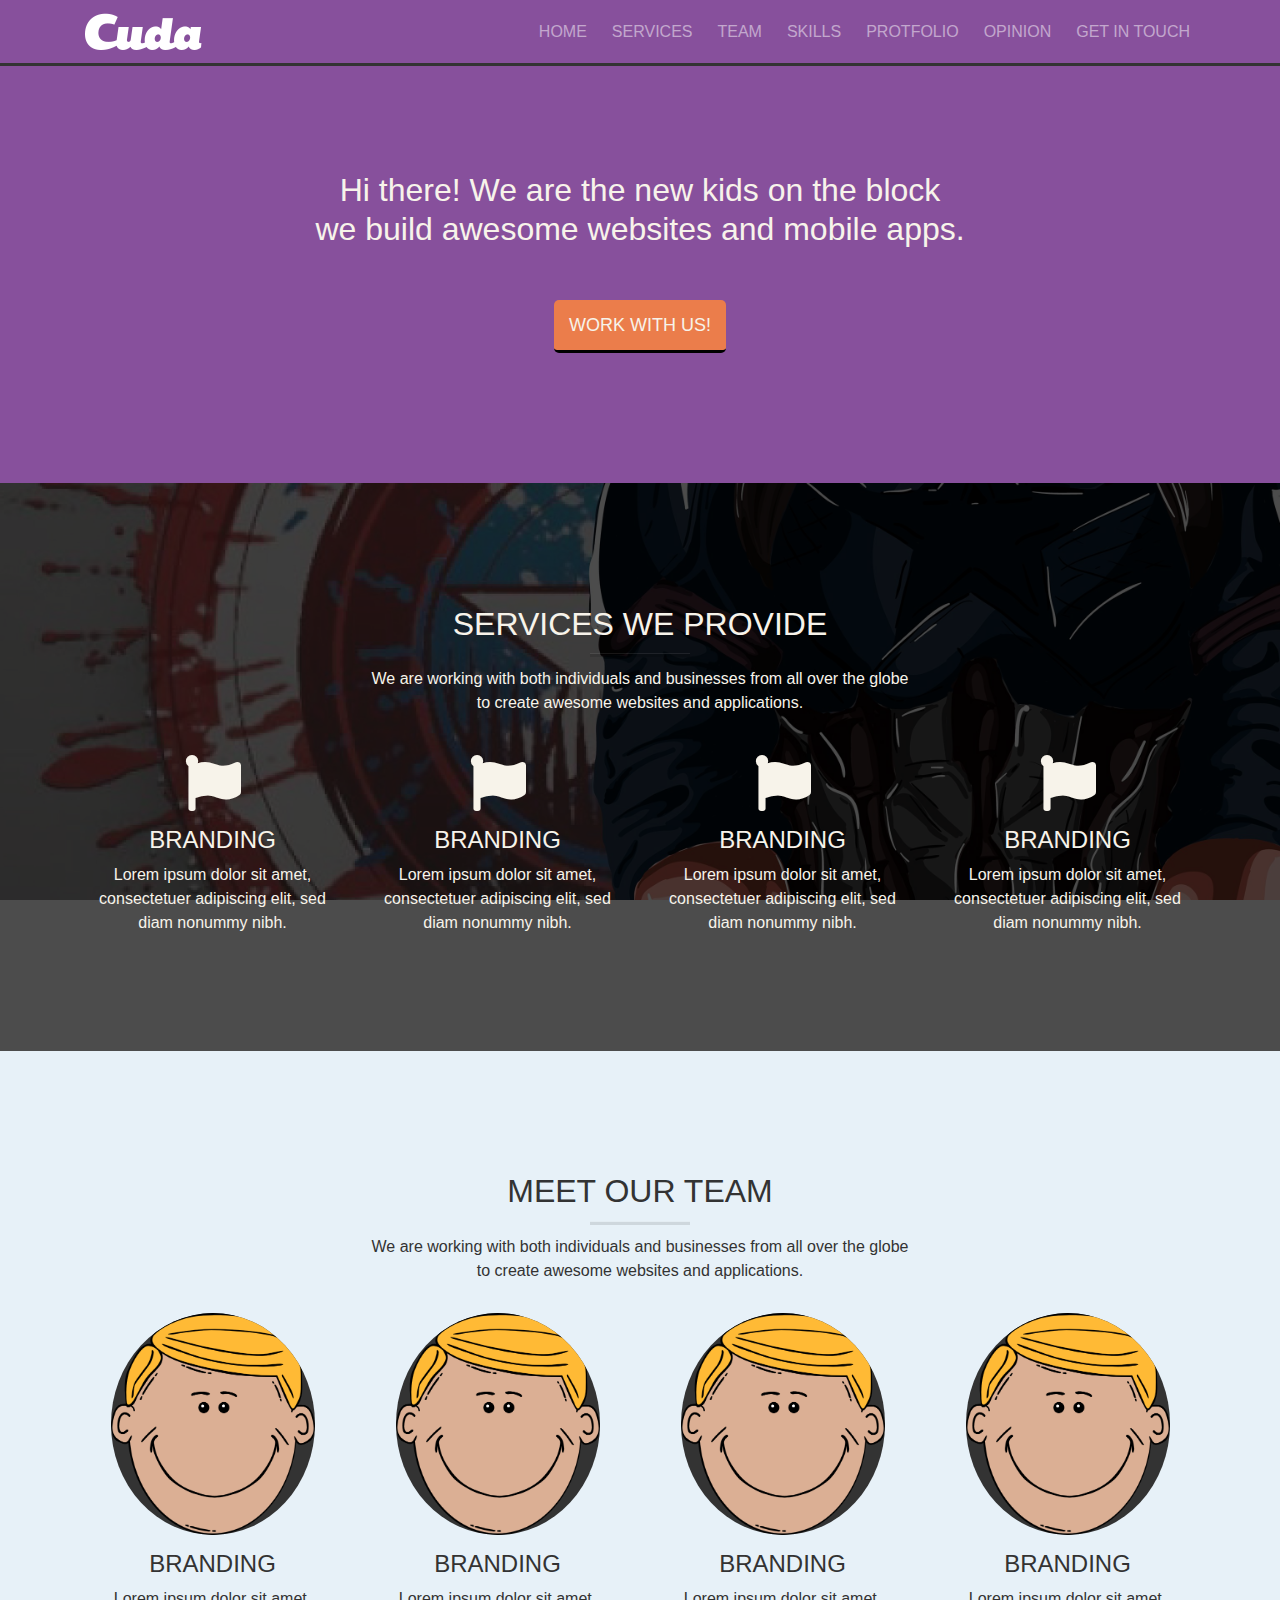
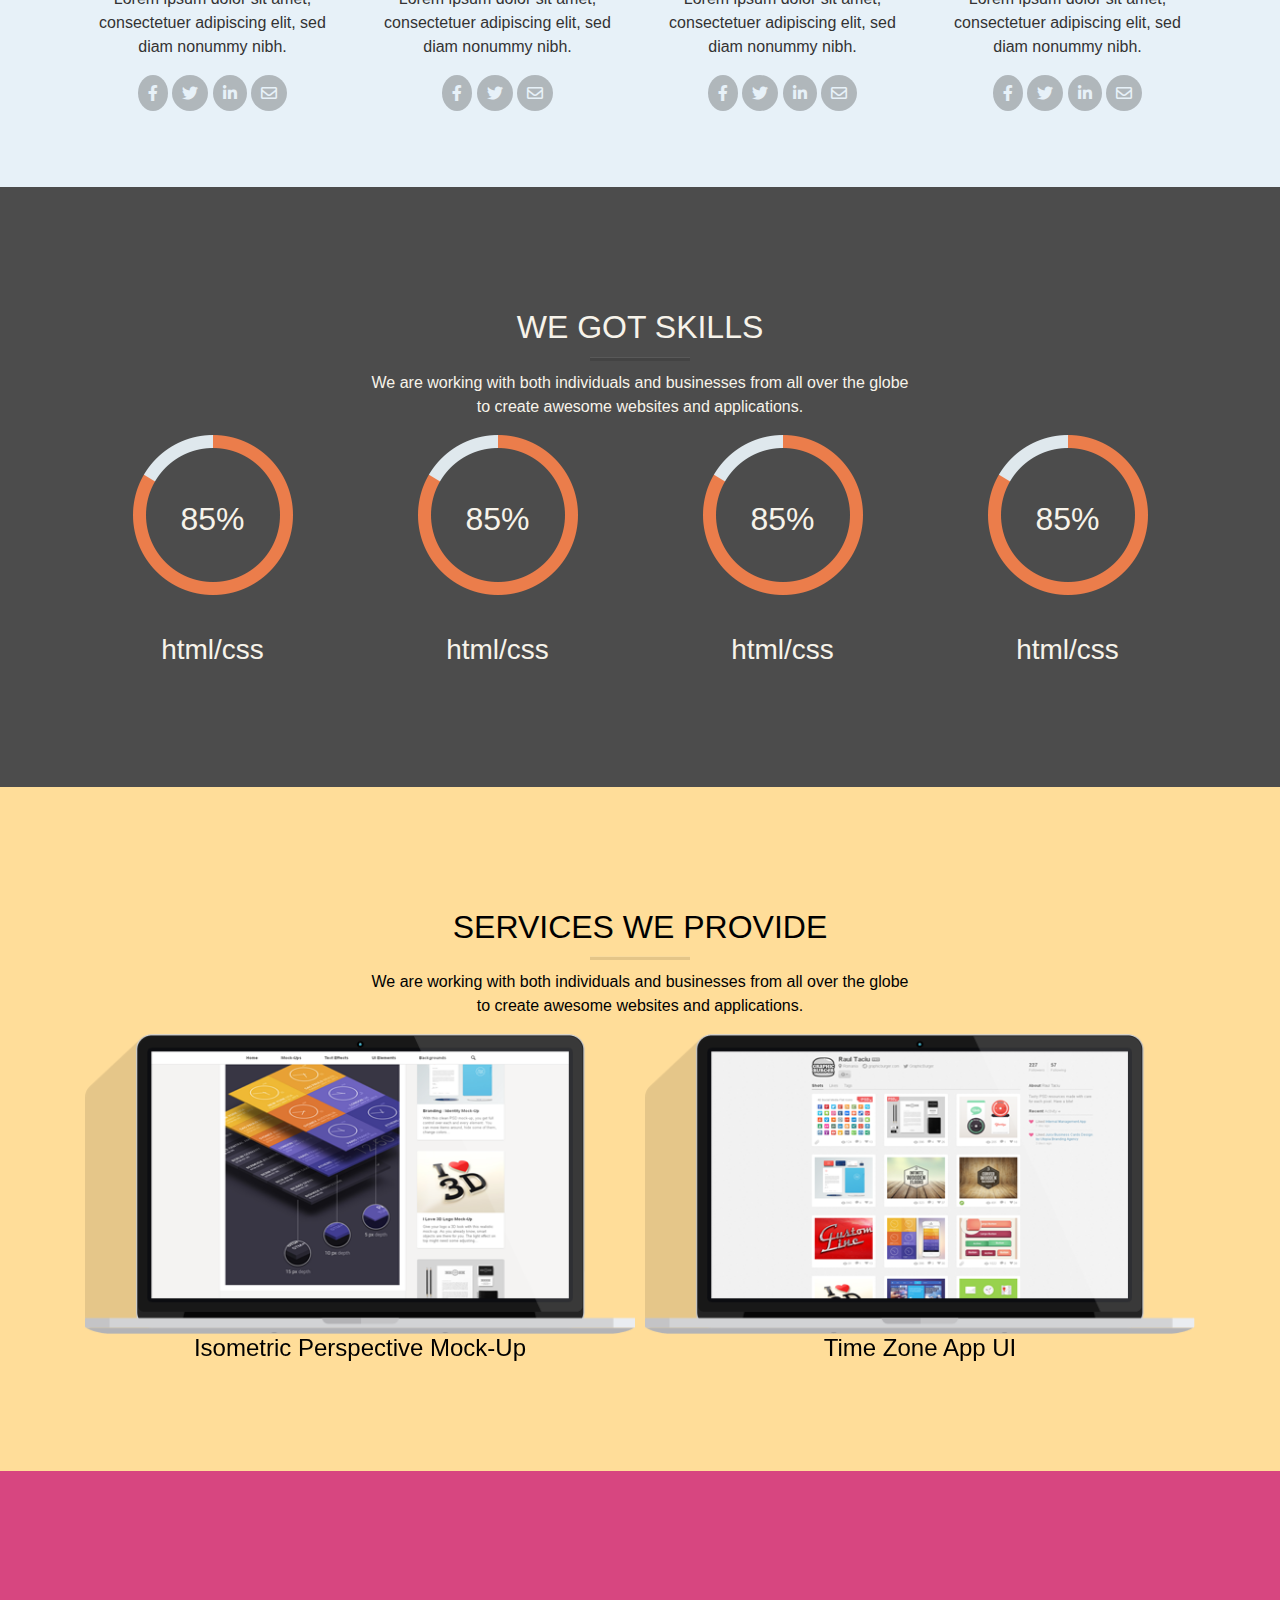
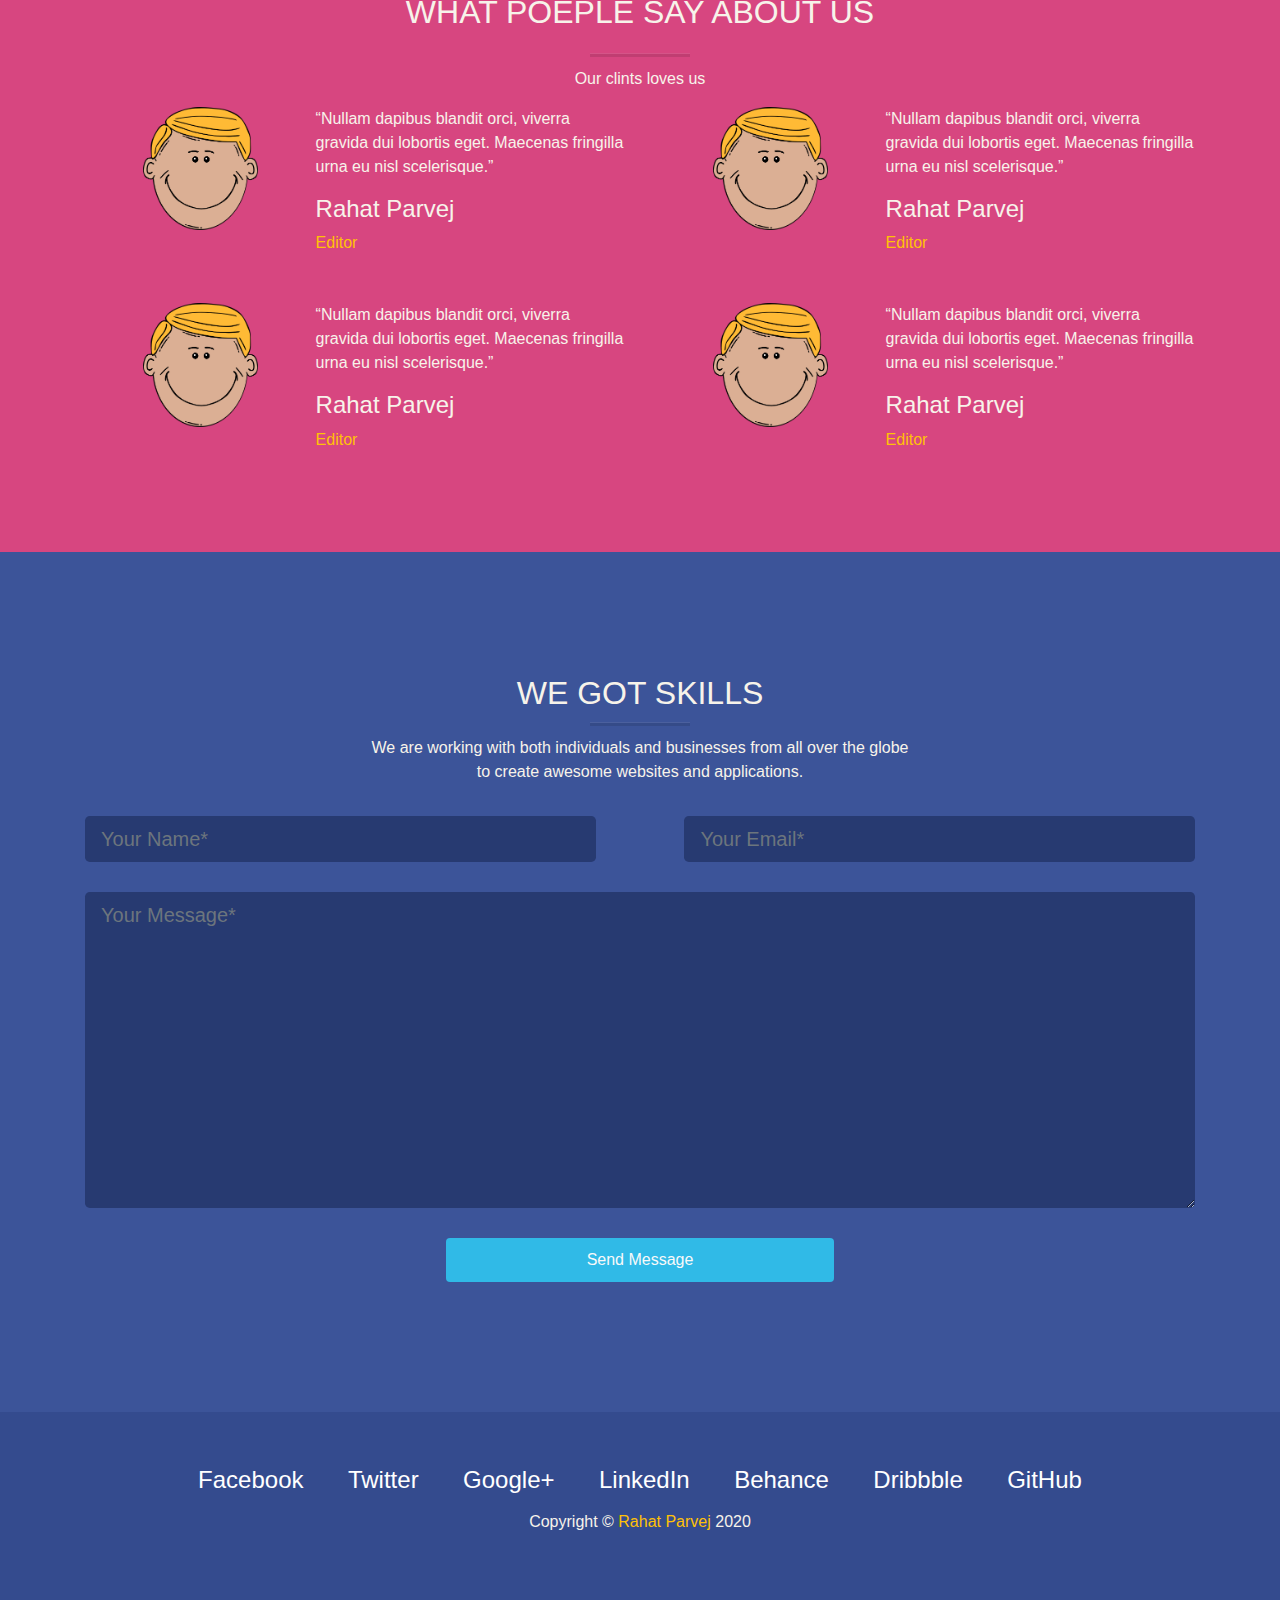
==== class12/index.html @ 1e5e5488 "Add files via upload" ====
<!doctype html>
<html class="no-js" lang="">

<head>
  <meta charset="utf-8">
  <title>Singel Page Protfolio</title>
  <meta name="description" content="">
  <meta name="viewport" content="width=device-width, initial-scale=1">

  <meta property="og:title" content="">
  <meta property="og:type" content="">
  <meta property="og:url" content="">
  <meta property="og:image" content="">

  <link rel="manifest" href="site.webmanifest">
  <link rel="apple-touch-icon" href="icon.png">
  <!-- Place favicon.ico in the root directory -->
  <link rel="shortcut icon" href="favicon.ico" type="image/x-icon">


  <link rel="stylesheet" href="css/bootstrap.min.css">
  <link rel="stylesheet" href="css/normalize.css">
  <link rel="stylesheet" href="css/all.min.css">
  <link rel="stylesheet" href="css/navbar-fixed.css">
  <link rel="stylesheet" href="css/owl.carousel.min.css">
  <link rel="stylesheet" href="css/owl.theme.default.min.css">
  <link rel="stylesheet" href="css/main.css">

  <meta name="theme-color" content="#fafafa">
</head>

<body>

  <nav class="navbar navbar-dark navbar-expand-lg navbarbg fixed-top">
    <div class="container">
      <a href="" class="navbar-brand"><img src="img/logo.png" alt="" srcset=""></a>
      <button class="navbar-toggler" type="button" data-toggle="collapse" data-target="#mainnav">
        <span class="navbar-toggler-icon"></span>
      </button>
      <div id="mainnav" class="collapse navbar-collapse">
        <ul class="navbar-nav ml-auto">
          <li class="nav-item"><a href="#header" class="nav-link">HOME</a></li>
          <li class="nav-item"><a href="#SERVICES" class="nav-link">SERVICES</a></li>
          <li class="nav-item"><a href="#TEAM" class="nav-link">TEAM</a></li>
          <li class="nav-item"><a href="#skill" class="nav-link">SKILLS</a></li>
          <li class="nav-item"><a href="#PROTFOLIO" class="nav-link">PROTFOLIO</a></li>
          <li class="nav-item"><a href="#OPINION" class="nav-link">OPINION</a></li>
          <li class="nav-item"><a href="#gettouch" class="nav-link">GET IN TOUCH</a></li>
        </ul>
      </div>
    </div>
  </nav>

  <header id="header">
    <div class="container ">
      <div class="row text-center">
        <div class="col-lg-12 overflow-hidden">
          <h1>Hi there! We are the new kids on the block <br> we build awesome websites and mobile apps.</h1>

          <a href="#"><input type="button" value="WORK WITH US!"></a>
        </div>
      </div>
    </div>
  </header>


  <section id="SERVICES">
    <div class="blur">
      <div class="container">
        <div class="row text-center">
          <div class="col-lg-12 sertext">
            <h1>SERVICES WE PROVIDE</h1>
            <hr>
            <p>We are working with both individuals and businesses from all over the globe <br>to create awesome
              websites and applications.</p>
          </div>
        </div>
        <br>
        <div class="row text-center sercontent">
          <div class="col-md-3">
            <i class="fas fa-flag"></i>
            <h3 class="lead">BRANDING</h3>
            <p>Lorem ipsum dolor sit amet, consectetuer adipiscing elit, sed diam nonummy nibh.</p>
          </div>
          <div class="col-md-3">
            <i class="fas fa-flag"></i>
            <h3 class="lead">BRANDING</h3>
            <p>Lorem ipsum dolor sit amet, consectetuer adipiscing elit, sed diam nonummy nibh.</p>
          </div>
          <div class="col-md-3 d-none d-sm-block">
            <i class="fas fa-flag"></i>
            <h3 class="lead">BRANDING</h3>
            <p>Lorem ipsum dolor sit amet, consectetuer adipiscing elit, sed diam nonummy nibh.</p>
          </div>
          <div class="col-md-3 d-none d-sm-block">
            <i class="fas fa-flag"></i>
            <h3 class="lead">BRANDING</h3>
            <p>Lorem ipsum dolor sit amet, consectetuer adipiscing elit, sed diam nonummy nibh.</p>
          </div>

        </div>
      </div>
    </div>

  </section>

  <section id="TEAM">
    <div class="container">
      <div class="row text-center">
        <div class="col-lg-12 teamtext">
          <h1>MEET OUR TEAM</h1>
          <hr>
          <p>We are working with both individuals and businesses from all over the globe <br>to create awesome websites
            and applications.</p>
        </div>
      </div>
      <div class="row text-center teamcontent">
        <div class="col-md-3">
          <img src="img/face.png" alt="" srcset="">
          <h3 class="lead">BRANDING</h3>
          <p>Lorem ipsum dolor sit amet, consectetuer adipiscing elit, sed diam nonummy nibh.</p>
          <a href="#"><i class="fab fa-facebook-f"></i></a>
          <a href="#"><i class="fab fa-twitter"></i></a>
          <a href="#"><i class="fab fa-linkedin-in"></i></a>
          <a href="#"><i class="far fa-envelope"></i></a>
        </div>
        <div class="col-md-3">
          <img src="img/face.png" alt="" srcset="">
          <h3 class="lead">BRANDING</h3>
          <p>Lorem ipsum dolor sit amet, consectetuer adipiscing elit, sed diam nonummy nibh.</p>
          <a href="#"><i class="fab fa-facebook-f"></i></a>
          <a href="#"><i class="fab fa-twitter"></i></a>
          <a href="#"><i class="far fa-envelope"></i></i></a>
        </div>
        <div class="col-md-3 d-none d-sm-block">
          <img src="img/face.png" alt="" srcset="">
          <h3 class="lead">BRANDING</h3>
          <p>Lorem ipsum dolor sit amet, consectetuer adipiscing elit, sed diam nonummy nibh.</p>
          <a href="#"><i class="fab fa-facebook-f"></i></a>
          <a href="#"><i class="fab fa-twitter"></i></a>
          <a href="#"><i class="fab fa-linkedin-in"></i></a>
          <a href="#"><i class="far fa-envelope"></i></i></a>
        </div>
        <div class="col-md-3 d-none d-sm-block">
          <img src="img/face.png" alt="" srcset="">
          <h3 class="lead">BRANDING</h3>
          <p>Lorem ipsum dolor sit amet, consectetuer adipiscing elit, sed diam nonummy nibh.</p>
          <a href="#"><i class="fab fa-facebook-f"></i></a>
          <a href="#"><i class="fab fa-twitter"></i></a>
          <a href="#"><i class="fab fa-linkedin-in"></i></a>
          <a href="#"><i class="far fa-envelope"></i></a>
        </div>
      </div>
    </div>
  </section>
  <section id="skill">
    <div class="blur">
      <div class="container">
        <div class="row text-center">

          <div class="col-lg-12 sertext">
            <h1>WE GOT SKILLS</h1>
            <hr>
            <p>We are working with both individuals and businesses from all over the globe <br>to create awesome
              websites and applications.</p>
          </div>
        </div>
        <div class="row text-center skillcontent">
          <div class="col-md-3">
            <img src="img/round.png" alt="" srcset="">
            <h1>85%</h1>
            <h3>html/css</h3>
          </div>
          <div class="col-md-3">
            <img src="img/round.png" alt="" srcset="">
            <h1>85%</h1>
            <h3>html/css</h3>
          </div>
          <div class="col-md-3 d-none d-sm-block">
            <img src="img/round.png" alt="" srcset="">
            <h1>85%</h1>
            <h3>html/css</h3>
          </div>
          <div class="col-md-3 d-none d-sm-block">
            <img src="img/round.png" alt="" srcset="">
            <h1>85%</h1>
            <h3>html/css</h3>
          </div>
        </div>
      </div>
    </div>
  </section>
<section id="PROTFOLIO">
  <div class="container">
    <div class="row text-center">
      <div class="col-lg-12 sertext">
        <h1>SERVICES WE PROVIDE</h1>
        <hr>
        <p>We are working with both individuals and businesses from all over the globe <br>to create awesome
          websites and applications.</p>
      </div>
    </div>
    <div class="row text-center">
      <div class="col-lg-12">
        <div class="owl-carousel owl-theme first">
          <div class="item">
            <img src="img/slid1.png" alt="" srcset="">
            <h4>Isometric Perspective Mock-Up</h4>
          </div>
          <div class="item">
            <img src="img/slid2.png" alt="" srcset="">
             <h4>Time Zone App UI</h4>
          </div>
          <div class="item">
            <img src="img/slid1.png" alt="" srcset="">
            <h4>Isometric Perspective Mock-Up</h4>
          </div>
          <div class="item">
            <img src="img/slid2.png" alt="" srcset="">
             <h4>Time Zone App UI</h4>
          </div>
        </div>
      </div>
    </div>
  </div>
</section>

  <section id="OPINION">
    <div class="container">
      <div class="row text-center">
        <div class="col-lg-12 optext">
          <h1>WHAT POEPLE SAY ABOUT US</h1>
          <hr>
          <p>Our clints loves us</p>
        </div>
      </div>
      <div class="row">
        <div class="col-md-6 d-flex">
          <div class="opimg text-center">
            <img src="img/face.png" class="img-fluid" alt="" srcset="" width="50%">
          </div>
          <div class="opcontent">
            <p>“Nullam dapibus blandit orci, viverra gravida dui lobortis eget. Maecenas fringilla urna eu nisl
              scelerisque.”</p>
            <h4>Rahat Parvej</h4><span class="text-warning">Editor</span>
          </div>
        </div>
        <div class="col-md-6 d-flex">
          <div class="opimg text-center">
            <img src="img/face.png" class="img-fluid" alt="" srcset="" width="50%">
          </div>
          <div class="opcontent">
            <p>“Nullam dapibus blandit orci, viverra gravida dui lobortis eget. Maecenas fringilla urna eu nisl
              scelerisque.”</p>
            <h4>Rahat Parvej</h4><span class="text-warning">Editor</span>
          </div>
        </div>
      </div><br><br>
      <div class="row">
        <div class="col-md-6 d-flex">
          <div class="opimg text-center d-none d-sm-block">
            <img src="img/face.png" class="img-fluid" alt="" srcset="" width="50%">
          </div>
          <div class="opcontent d-none d-sm-block">
            <p>“Nullam dapibus blandit orci, viverra gravida dui lobortis eget. Maecenas fringilla urna eu nisl
              scelerisque.”</p>
            <h4>Rahat Parvej</h4><span class="text-warning">Editor</span>
          </div>
        </div>
        <div class="col-md-6 d-flex">
          <div class="opimg text-center d-none d-sm-block">
            <img src="img/face.png" class="img-fluid" alt="" srcset="" width="50%">
          </div>
          <div class="opcontent d-none d-sm-block">
            <p>“Nullam dapibus blandit orci, viverra gravida dui lobortis eget. Maecenas fringilla urna eu nisl
              scelerisque.”</p>
            <h4>Rahat Parvej</h4><span class="text-warning">Editor</span>
          </div>
        </div>

      </div>
    </div>

  </section>

  <section id="gettouch">
    <div class="container">
      <div class="row text-center sertext">
        <div class="col-lg-12 ">
          <h1>WE GOT SKILLS</h1>
          <hr>
          <p>We are working with both individuals and businesses from all over the globe <br>to create awesome websites
            and applications.</p>
        </div>
      </div>
      <div class="row touchcontenet text-center">
        <div class="col-lg-12">
          <form action="" method="get">

            <div class="form-group">
              <input type="text" placeholder="Your Name*" name="username" class="form-control form-control-lg">
            </div>
            <div class="form-group">
              <input type="email" placeholder="Your Email*" name="email" class="form-control form-control-lg">
            </div>
            <div class="form-group">
              <textarea name="message" id="" cols="30" rows="10" class="form-control form-control-lg"
                placeholder="Your Message*"></textarea>
            </div>
            <input type="submit" value="Send Message" class="btn btn-outline-light btn-block">
          </form>
        </div>
      </div>
    </div>

  </section>

  <footer id="footer">
    <div class="container">
      <div class="row text-center">
        <div class="col-lg-12 d-none d-sm-block">
          <ul>
            <li><a href="#">Facebook</a></li>
            <li><a href="#">Twitter</a></li>
            <li><a href="#">Google+</a></li>
            <li><a href="#">LinkedIn</a></li>
            <li><a href="#">Behance</a></li>
            <li><a href="#">Dribbble</a></li>
            <li><a href="#">GitHub</a></li>
          </ul>
        </div><br><br>
        <div class="col-lg-12">
          <p>Copyright &copy; <span class="text-warning">Rahat Parvej</span> 2020</p>
        </div>
      </div>
    </div>
  </footer>



  <script src="js/jquery-3.5.1.js"></script>
  <script src="js/popper.min.js"></script>
  <script src="js/bootstrap.min.js"></script>
  <script src="js/particles.min.js"></script>
  <script src="js/app.js"></script>
  <script src="js/navbar-fixed.js"></script>
  <script src="js/jquery-3.5.1.js"></script>
  <script src="js/owl.carousel.min.js"></script>
  <script src="js/vendor/modernizr-3.11.2.min.js"></script>
  <script src="js/plugins.js"></script>
  <script src="js/main.js"></script>

  <!-- Google Analytics: change UA-XXXXX-Y to be your site's ID. -->
  <script>
    window.ga = function () {
      ga.q.push(arguments)
    };
    ga.q = [];
    ga.l = +new Date;
    ga('create', 'UA-XXXXX-Y', 'auto');
    ga('set', 'anonymizeIp', true);
    ga('set', 'transport', 'beacon');
    ga('send', 'pageview')
  </script>
  <script src="https://www.google-analytics.com/analytics.js" async></script>
</body>

</html>
---- class12/css/navbar-fixed.css ----
html, body {
  height: 100%;
}

.container-fluid > .container, .container > .row {
  height: 100%;
}

/* nav */
nav {
  min-height: 3.5rem;
}
nav.fixed-top {
  padding: 0.5rem;
}
nav.bg-primary li a {
  color: #fff !important;
}
nav li a.active {
  padding: .2rem .4rem;
  color: #0275d8 !important;
  background-color: #fff;
  border-radius: .2rem;
  margin: .3rem 0.6rem;
}
nav .navbar-collapse.collapsing ul,
nav .navbar-collapse.show ul {
  margin-top: 3rem;
}
nav .navbar-collapse.collapsing li a,
nav .navbar-collapse.show li a  {
  padding: 0.5rem;
}

nav .navbar-collapse.show li a.active  {
  margin: 0;
}

.navbar-toggler {
  border: 0;
}

.bg-primary {
  color: #fff;
}
---- class12/css/main.css ----
/*! HTML5 Boilerplate v8.0.0 | MIT License | https://html5boilerplate.com/ */

/* main.css 2.1.0 | MIT License | https://github.com/h5bp/main.css#readme */
/*
 * What follows is the result of much research on cross-browser styling.
 * Credit left inline and big thanks to Nicolas Gallagher, Jonathan Neal,
 * Kroc Camen, and the H5BP dev community and team.
 */

/* ==========================================================================
   Base styles: opinionated defaults
   ========================================================================== */

html {
  color: #222;
  font-size: 1em;
  line-height: 1.4;
}

/*
 * Remove text-shadow in selection highlight:
 * https://twitter.com/miketaylr/status/12228805301
 *
 * Vendor-prefixed and regular ::selection selectors cannot be combined:
 * https://stackoverflow.com/a/16982510/7133471
 *
 * Customize the background color to match your design.
 */

::-moz-selection {
  background: #b3d4fc;
  text-shadow: none;
}

::selection {
  background: #b3d4fc;
  text-shadow: none;
}

/*
 * A better looking default horizontal rule
 */

hr {
  display: block;
  height: 1px;
  border: 0;
  border-top: 1px solid #ccc;
  margin: 1em 0;
  padding: 0;
}

/*
 * Remove the gap between audio, canvas, iframes,
 * images, videos and the bottom of their containers:
 * https://github.com/h5bp/html5-boilerplate/issues/440
 */

audio,
canvas,
iframe,
img,
svg,
video {
  vertical-align: middle;
}

/*
 * Remove default fieldset styles.
 */

fieldset {
  border: 0;
  margin: 0;
  padding: 0;
}

/*
 * Allow only vertical resizing of textareas.
 */

textarea {
  resize: vertical;
}

/* ==========================================================================
   Author's custom styles
   ========================================================================== */

/* ==========================================================================
   Helper classes
   ========================================================================== */

/*
 * Hide visually and from screen readers
 */

.hidden,
[hidden] {
  display: none !important;
}

/*
 * Hide only visually, but have it available for screen readers:
 * https://snook.ca/archives/html_and_css/hiding-content-for-accessibility
 *
 * 1. For long content, line feeds are not interpreted as spaces and small width
 *    causes content to wrap 1 word per line:
 *    https://medium.com/@jessebeach/beware-smushed-off-screen-accessible-text-5952a4c2cbfe
 */

.sr-only {
  border: 0;
  clip: rect(0, 0, 0, 0);
  height: 1px;
  margin: -1px;
  overflow: hidden;
  padding: 0;
  position: absolute;
  white-space: nowrap;
  width: 1px;
  /* 1 */
}

/*
 * Extends the .sr-only class to allow the element
 * to be focusable when navigated to via the keyboard:
 * https://www.drupal.org/node/897638
 */

.sr-only.focusable:active,
.sr-only.focusable:focus {
  clip: auto;
  height: auto;
  margin: 0;
  overflow: visible;
  position: static;
  white-space: inherit;
  width: auto;
}

/*
 * Hide visually and from screen readers, but maintain layout
 */

.invisible {
  visibility: hidden;
}

/*
 * Clearfix: contain floats
 *
 * For modern browsers
 * 1. The space content is one way to avoid an Opera bug when the
 *    `contenteditable` attribute is included anywhere else in the document.
 *    Otherwise it causes space to appear at the top and bottom of elements
 *    that receive the `clearfix` class.
 * 2. The use of `table` rather than `block` is only necessary if using
 *    `:before` to contain the top-margins of child elements.
 */

.clearfix::before,
.clearfix::after {
  content: " ";
  display: table;
}

.clearfix::after {
  clear: both;
}

/* ==========================================================================
   EXAMPLE Media Queries for Responsive Design.
   These examples override the primary ('mobile first') styles.
   Modify as content requires.
   ========================================================================== */

@media only screen and (min-width: 35em) {
  /* Style adjustments for viewports that meet the condition */
}

@media print,
  (-webkit-min-device-pixel-ratio: 1.25),
  (min-resolution: 1.25dppx),
  (min-resolution: 120dpi) {
  /* Style adjustments for high resolution devices */
}

/* ==========================================================================
   Print styles.
   Inlined to avoid the additional HTTP request:
   https://www.phpied.com/delay-loading-your-print-css/
   ========================================================================== */

@media print {
  *,
  *::before,
  *::after {
    background: #fff !important;
    color: #000 !important;
    /* Black prints faster */
    box-shadow: none !important;
    text-shadow: none !important;
  }

  a,
  a:visited {
    text-decoration: underline;
  }

  a[href]::after {
    content: " (" attr(href) ")";
  }

  abbr[title]::after {
    content: " (" attr(title) ")";
  }

  /*
   * Don't show links that are fragment identifiers,
   * or use the `javascript:` pseudo protocol
   */
  a[href^="#"]::after,
  a[href^="javascript:"]::after {
    content: "";
  }

  pre {
    white-space: pre-wrap !important;
  }

  pre,
  blockquote {
    border: 1px solid #999;
    page-break-inside: avoid;
  }

  /*
   * Printing Tables:
   * https://web.archive.org/web/20180815150934/http://css-discuss.incutio.com/wiki/Printing_Tables
   */
  thead {
    display: table-header-group;
  }

  tr,
  img {
    page-break-inside: avoid;
  }

  p,
  h2,
  h3 {
    orphans: 3;
    widows: 3;
  }

  h2,
  h3 {
    page-break-after: avoid;
  }
}
body{
  font-family: 'Trebuchet MS', 'Lucida Sans Unicode', 'Lucida Grande', 'Lucida Sans', Arial, sans-serif;
  color:#f7f3ea;
}
.navbar{
  border-bottom: 3px solid #333;
  
}
.navbarbg{
  background-color: #87509c;
}
#mainnav ul{}
#mainnav ul li{
  margin-left: 15px;
}
#mainnav ul li a{
  font-size: 16px;
  text-transform: uppercase;
  padding: 5px;
  
}
#mainnav ul li.active{
  background: #333333;
  border-radius: 5px;
}
#header{
  background: #87509c;
  
}
#header h1{
  padding-top: 150px;
  padding-bottom: 30px;
}
#header input[type="button"]{
  color:#f7f3ea ;
  background: #eb7d4b;
  padding: 15px;
  border-radius: 5px;
  font-size: 18px;
  border: none;
  border-bottom: 3px solid #000000;
  margin-bottom: 130px;
}
#SERVICES{
  background: #ffffff;
  background: url(../img/cap.jpg) no-repeat center top;
  background-size: cover;
  background-attachment: fixed;
}
#SERVICES .blur{
  background: rgba(0, 0, 0, 0.7);
  
}
.sertext h1{
  padding-top: 100px;
  margin-bottom: 0px;
}
.sertext hr{
  max-width: 100px;
  height: 3px;
  background: #000000;
  margin: 10px auto;
  opacity: .1;
}
.sertext p{}
.sercontent{
  padding-bottom: 100px;
}
.sercontent i{
  font-size: 56px;
  margin-bottom: 15px;
}
.sercontent h3{
  font-size: 24px;
}
.sercontent p{
  font-size: 16px;
}
#TEAM{
  color: #333333;
  background: #e7f1f8;
  padding-bottom: 30px;
  
}
.teamtext p{
margin-bottom: 30px;
}
.teamtext h1{
  padding-top: 100px;
  margin-bottom: 0px;
}
.teamtext hr{
  max-width: 100px;
  height: 3px;
  background: #000000;
  margin: 10px auto;
  opacity: .1;
}
.teamcontent img{
  border-radius: 50%;
  width: 80%;
  height: 50%;
  background: #333;
  margin-bottom: 15px;
}
.teamcontent h3{
  font-size: 24px;
}
.teamcontent p{
  font-size: 16px;
  
}
.teamcontent i{
  font-size: 16px;
  background: #333;
  color: #e7f1f8;
  padding: 10px;
  
  border-radius: 50%;
  opacity: .3;
  margin-bottom: 50px;
}
#skill{
  background: #ffffff;
  background: url(../img/skill.jpg) no-repeat center top;
  background-size: cover;
  background-attachment: fixed;
}
#skill .blur{
  background: rgba(0, 0, 0, 0.7);
  padding-bottom: 100px;
}
.skillcontent{}
.skillcontent h1{
  margin-top: -95px;
}
.skillcontent h3{
  margin-top: 95px;
  margin-bottom: 20px;
}
#gettouch{ padding-bottom: 100px;
  background: #3c5499;
}

.touchfullbody hr{
  max-width: 100px;
  height: 3px;
  background: #000000;
  margin: 10px auto;
  opacity: .1;
}
#gettouch .touchcontenet{}
#gettouch .touchcontenet form{
  
}
#gettouch .touchcontenet form input[type="text"]{
  width: 46%;
  float: left;
  margin-bottom: 30px;
  background: #273a71;
  border: none;
  color: #ffffff;
}
#gettouch .touchcontenet form input[type="email"]{
  width: 46%;
  float: right;
  background: #273a71;
  border: none;
  color: #ffffff;
  font-weight: normal;
}
#gettouch .touchcontenet form textarea{
  background: #273a71;
  border: none;
  color: #ffffff;
}
#gettouch .touchcontenet form input[type="submit"]{
  width: 35%;
  background: #30bae7;
  border: none;
  margin: 30px auto;
  padding: 10px 0px;
}
#footer{
  background:#344b8e;
  padding: 50px 0px;
}
#footer ul{list-style: none;margin: 0; padding: 0;}
#footer ul li{display: inline;}
#footer ul li a{color: #ffffff;font-size: 24px;margin: 0px 20px;}
#footer ul li a:hover{color: #30bae7;text-decoration: none;}
#particles-js{
  background: #3c5499; 
}
#OPINION{
  padding: 100px 0px;
  background: #d74680;
}
.optext hr{
  max-width: 100px;
  height: 3px;
  background: #000000;
  margin: 10px auto;
  opacity: .1;
}
#PROTFOLIO{
  background: #ffdd99;
  padding-bottom: 100px;
  color: #000;
}
.first .item img{
  width: 100%;
  height: 300px;
}
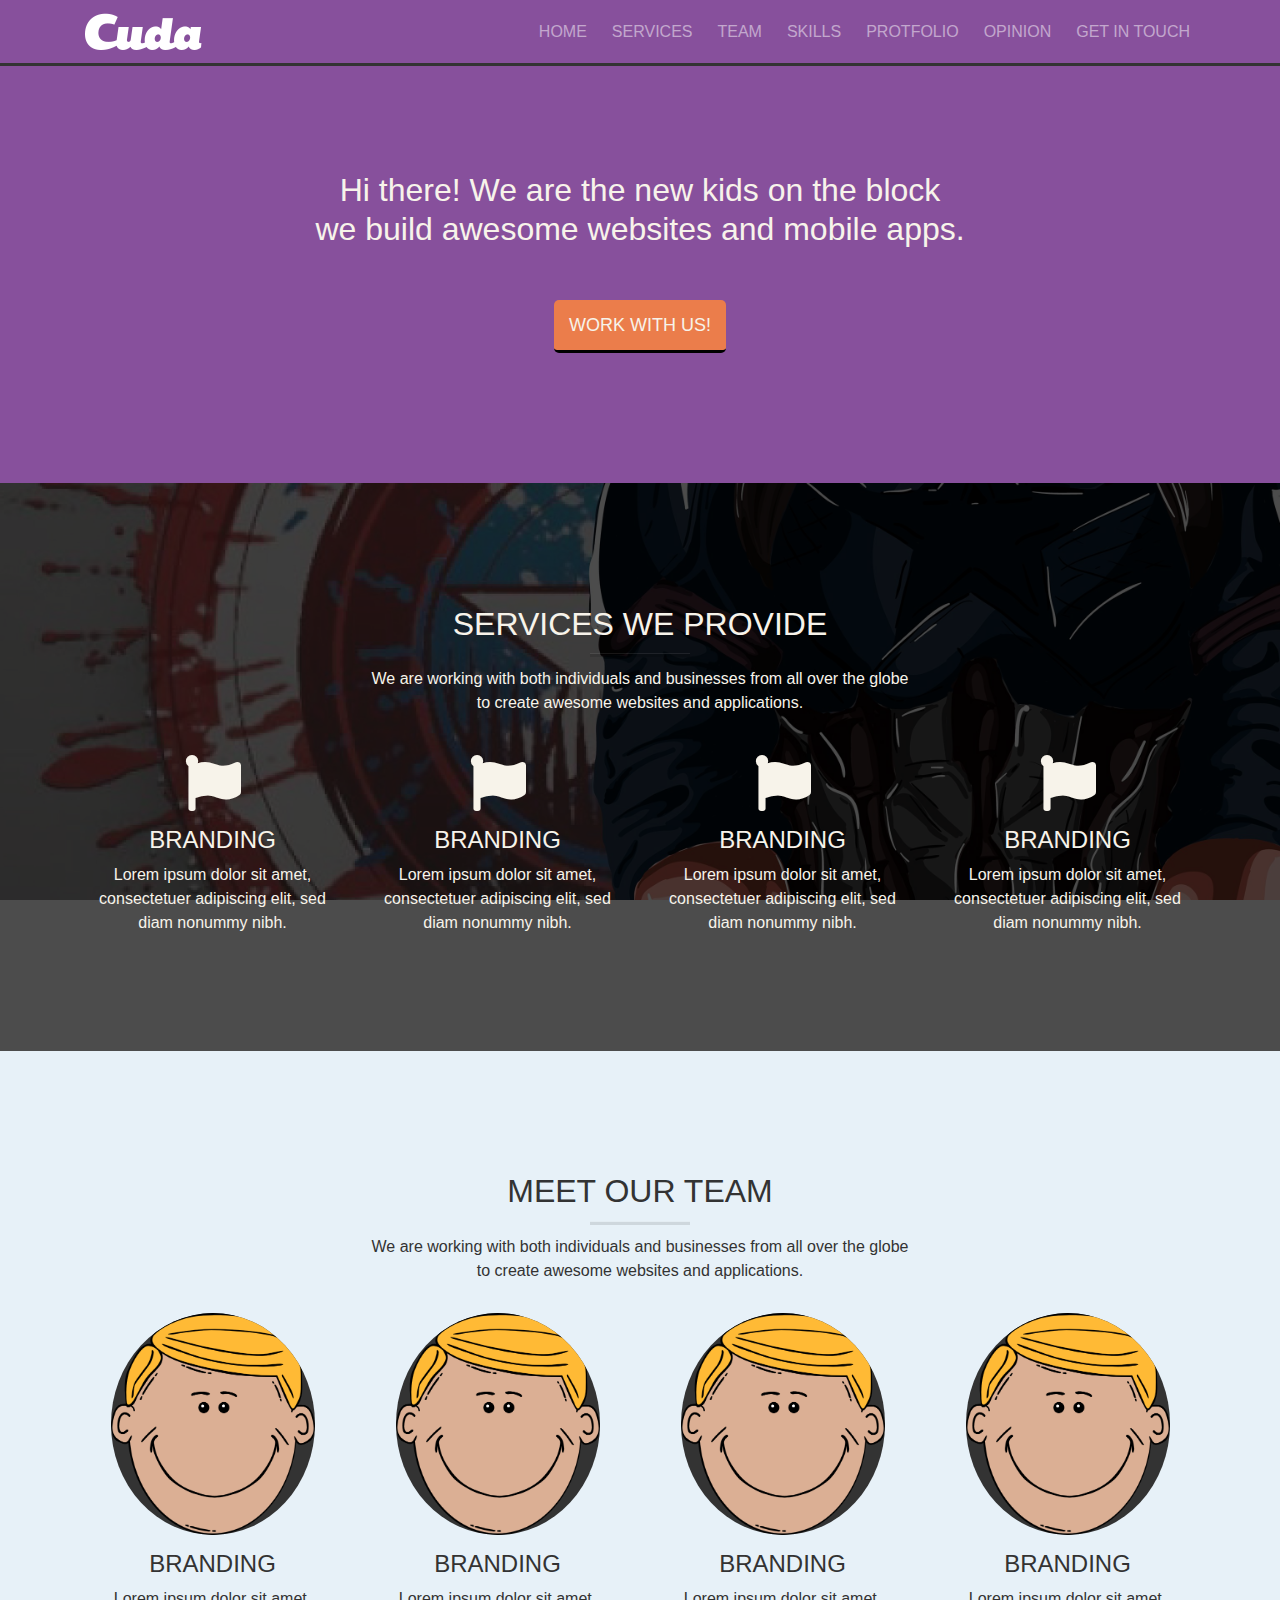
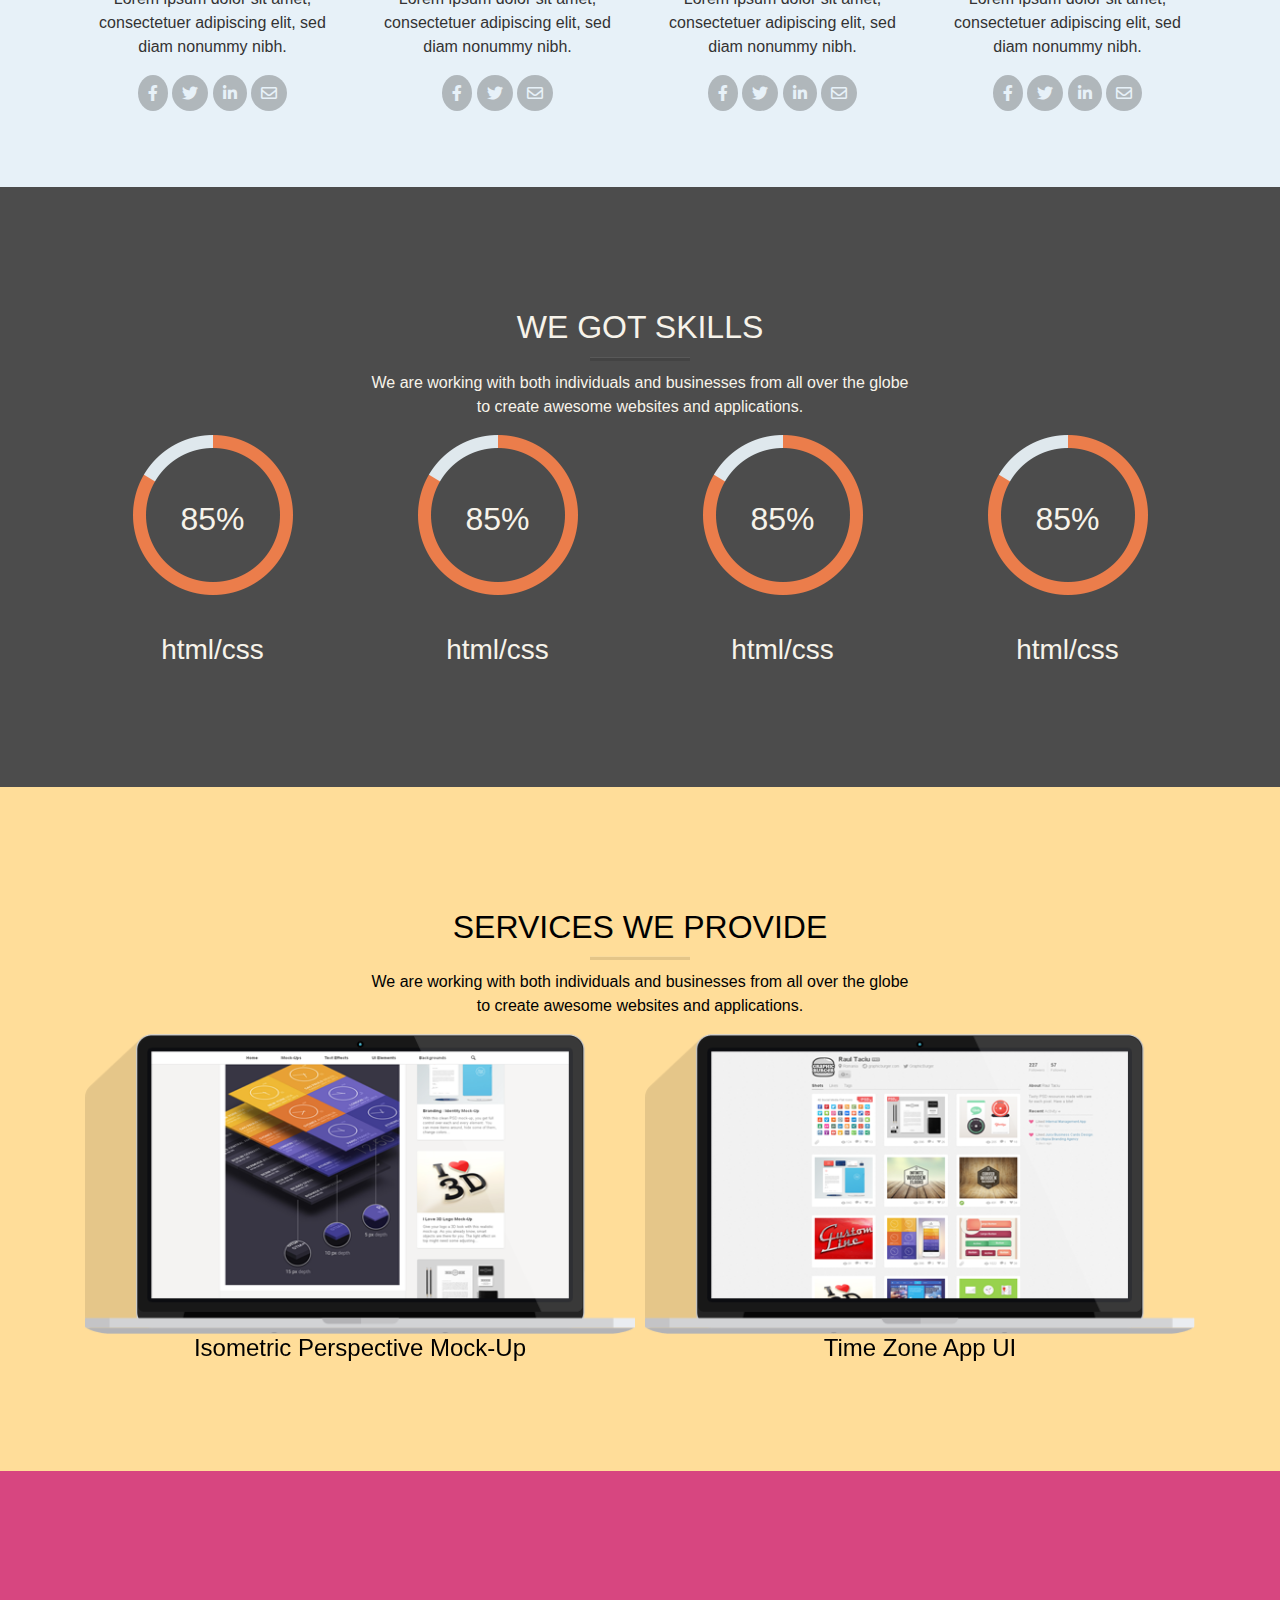
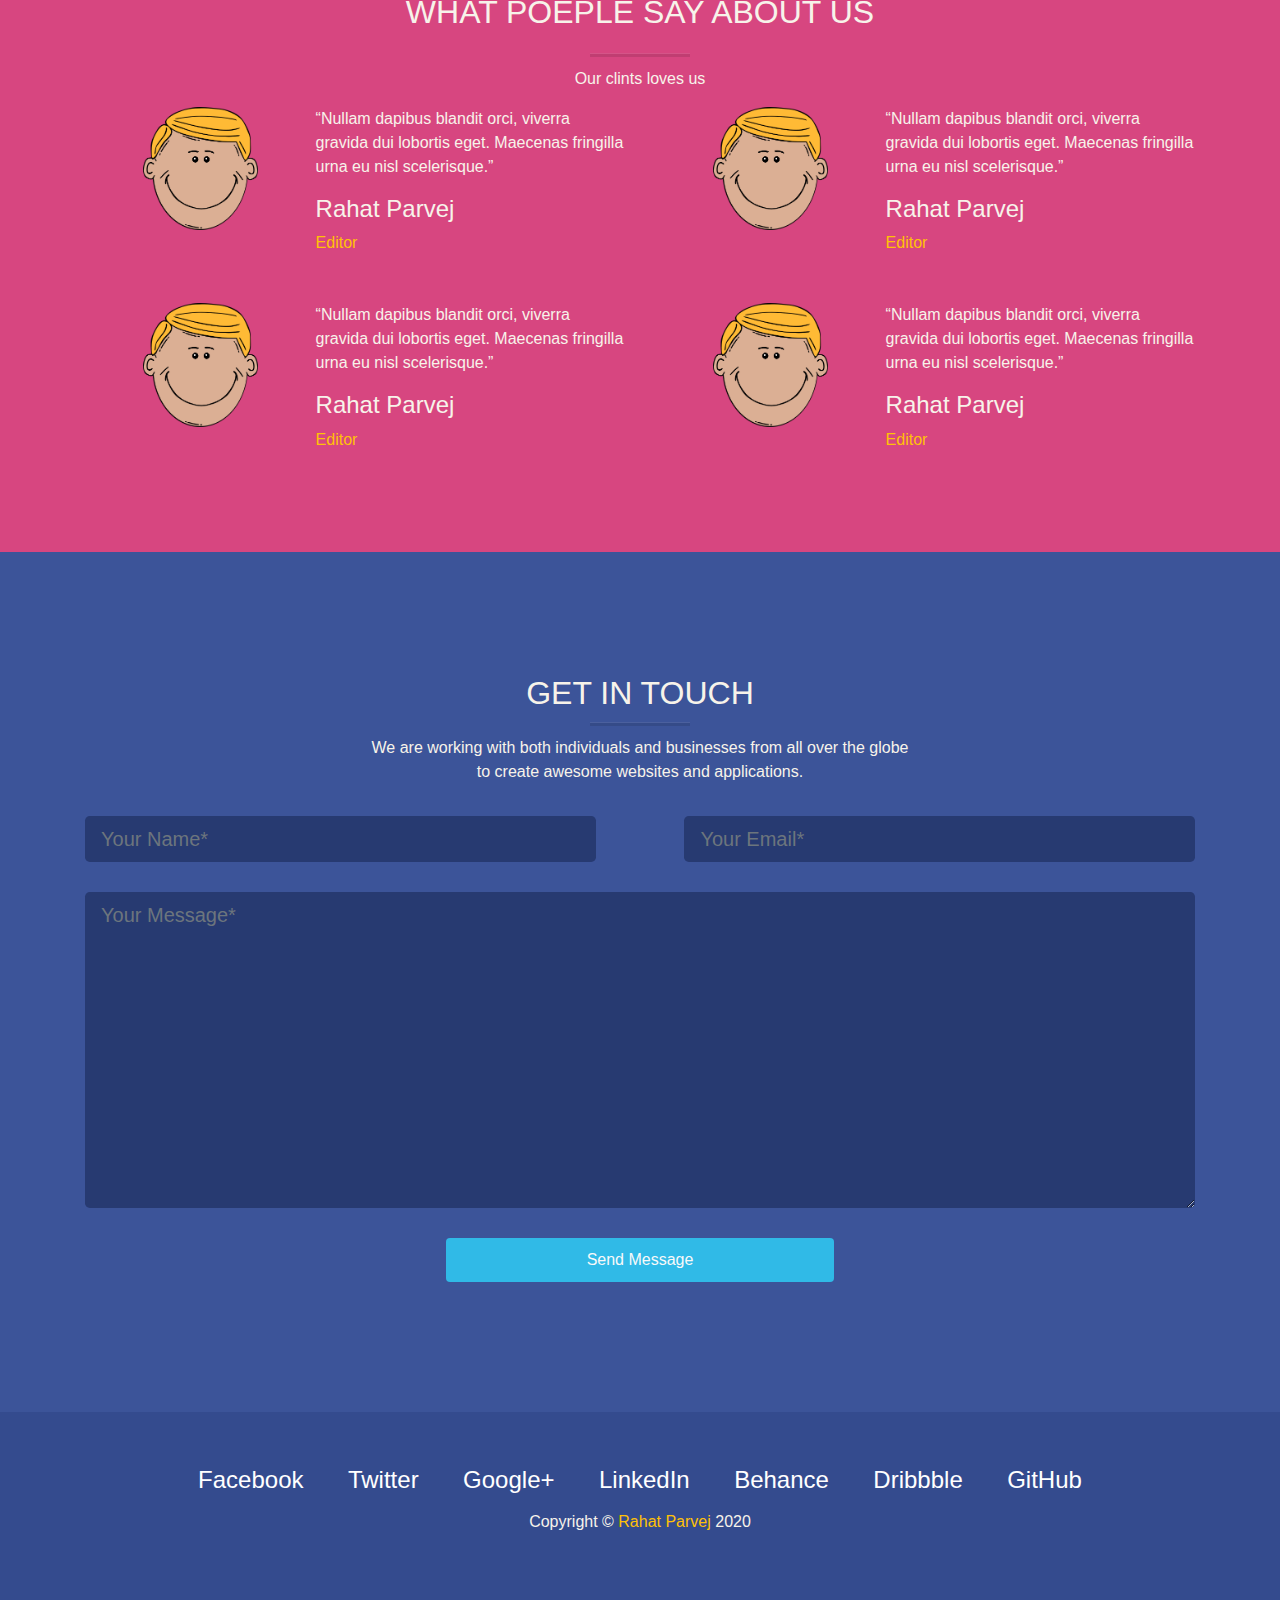
==== commit b9795144: "Update index.html" ====
--- a/class12/index.html
+++ b/class12/index.html
@@ -287,7 +287,7 @@
     <div class="container">
       <div class="row text-center sertext">
         <div class="col-lg-12 ">
-          <h1>WE GOT SKILLS</h1>
+          <h1>GET IN TOUCH</h1>
           <hr>
           <p>We are working with both individuals and businesses from all over the globe <br>to create awesome websites
             and applications.</p>
